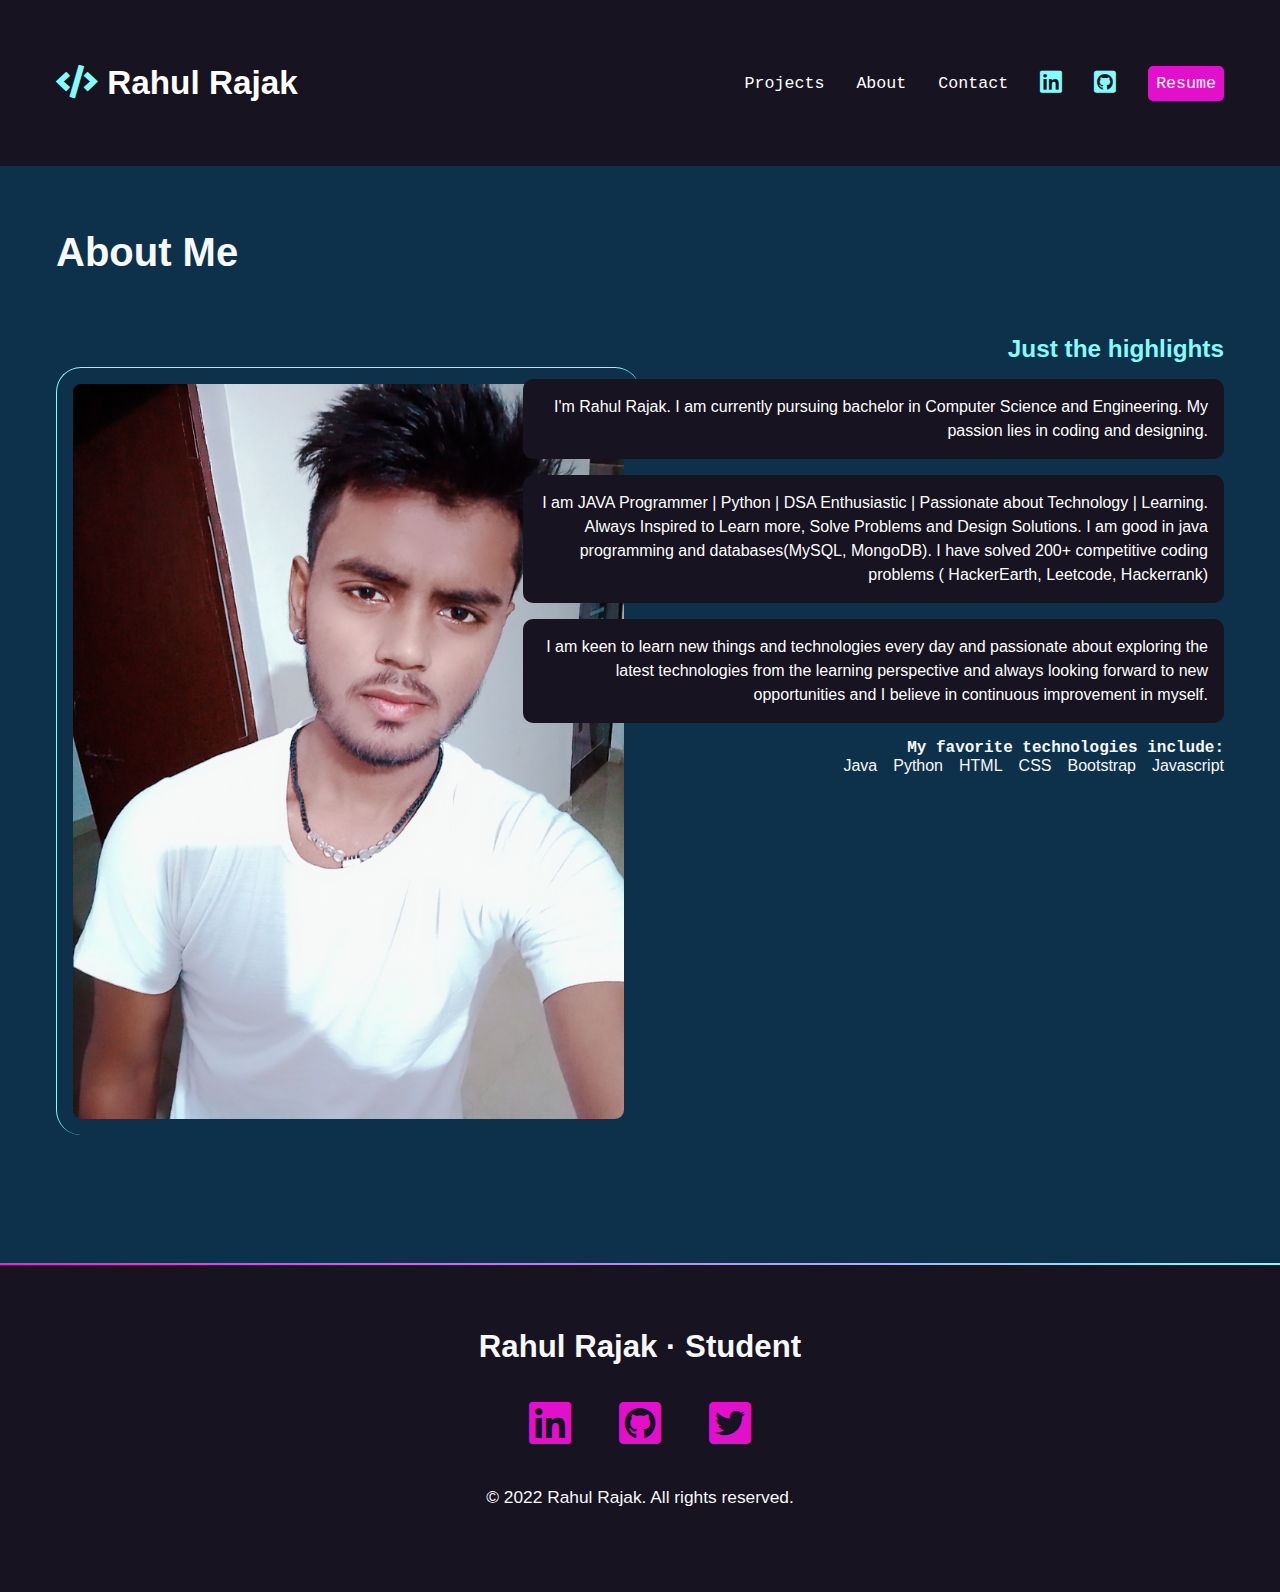
==== about.html @ c946e2a8 "Add files via upload" ====
<!DOCTYPE html>
<html lang="en">
  <head>
    <meta charset="UTF-8" />
    <meta http-equiv="X-UA-Compatible" content="IE=edge" />
    <meta name="viewport" content="width=device-width, initial-scale=1.0" />

    <link rel="stylesheet" href="style.css" />
    <title>About me</title>
  </head>
  <body>
    <!-- Navbar-->
    <nav>
      <ul>
        <li>
          <h1>
            <a href="index.html">
              <span class="fas fa-code" aria-hidden="true"></span>
              <span>Rahul Rajak</span>
            </a>
          </h1>
        </li>
        <li><a href="index.html#projects">Projects</a></li>
        <li><a href="about.html">About</a></li>
        <li><a href="index.html#contact">Contact</a></li>
        <li>
          <a
            href="https://www.linkedin.com/in/rahul-rajak-29566b218/"
            target="_blank"
          >
            <span class="fab fa-linkedin" aria-hidden="true"></span>
            <span class="sr-only">LinkedIn</span>
          </a>
        </li>
        <li>
          <a href="https://github.com/rahul351085/rahul351085.github.io" target="_blank">
            <span class="fab fa-github-square" aria-hidden="true"></span>
            <span class="sr-only">Github</span>
          </a>
        </li>
        <li>
          <a
            href="https://drive.google.com/file/d/1VaU-qK2hWVtYhySaO8rKkEFqpNDh0ngF/view?usp=sharing"
            target="_blank"
            class="button"
            >Resume</a
          >
        </li>
      </ul>
    </nav>
    <!-- Navbar-->
    <div class="section-blue">
      <section id="projects">
        <h2>About Me</h2>
        <article>
          <div class="text">
            <h3>Just the highlights</h3>
            <p class="blackbox">
              I'm Rahul Rajak. I am currently pursuing bachelor in Computer
              Science and Engineering. My passion lies in coding and designing.
            </p>
            <p class="blackbox">
              I am JAVA Programmer | Python | DSA Enthusiastic | Passionate
              about Technology | Learning. Always Inspired to Learn more, Solve
              Problems and Design Solutions. I am good in java programming and
              databases(MySQL, MongoDB). I have solved 200+ competitive coding
              problems ( HackerEarth, Leetcode, Hackerrank)
            </p>
            <p class="blackbox">
              I am keen to learn new things and technologies every day and
              passionate about exploring the latest technologies from the
              learning perspective and always looking forward to new
              opportunities and I believe in continuous improvement in myself.
            </p>

            <h4>My favorite technologies include:</h4>
            <ul>
              <li>Java</li>
              <li>Python</li>
              <li>HTML</li>
              <li>CSS</li>
              <li>Bootstrap</li>
              <li>Javascript</li>
            </ul>
          </div>
          <img src="img/rahul.jpg" alt="rahul" />
        </article>
      </section>
    </div>

    <div class="gradient"></div>
    <!-- Footer-->
    <footer>
      <h2>Rahul Rajak &middot; Student</h2>
      <ul>
        <li>
          <a
            href="https://www.linkedin.com/in/rahul-rajak-29566b218/"
            target="_blank"
          >
            <span class="fab fa-linkedin" aria-hidden="true"></span>
            <span class="sr-only">LinkedIn</span>
          </a>
        </li>
        <li>
          <a href="https://github.com/rahul351085/rahul351085.github.io" target="_blank">
            <span class="fab fa-github-square" aria-hidden="true"></span>
            <span class="sr-only">Github</span>
          </a>
        </li>
        <li>
          <a href="https://twitter.com/rahul351085">
            <span class="fab fa-twitter-square" aria-hidden="true"></span>
            <span class="sr-only">twitter</span>
          </a>
        </li>
      </ul>
      <p><small>&copy; 2022 Rahul Rajak. All rights reserved.</small></p>
    </footer>
    <!-- Footer-->
  </body>
</html>
---- style.css ----
@import url("https://cdnjs.cloudflare.com/ajax/libs/font-awesome/5.15.4/css/all.min.css");
@import url("https://fonts.googleapis.com/css2?family=Poppins:wght@200;400&display=swap");
@import url("https://fonts.googleapis.com/css2?family=Poppins:wght@200;400&display=swap");
/* Variables declared here - these are the colors for our pages, as well as the font stacks and sizes. */

:root {
  --black: #171321;
  --dkblue: #0d314b;
  --plum: #4b0d49;
  --hotmag: #ff17e4;
  --magenta: #e310cb;
  --aqua: #86fbfb;
  --white: #f7f8fa;
  --font-size: 1.3rem;
  --mono: "Oxygen mono", monospace;
  --sans: Oxygen, sans-serif;
}

/* border box model: https://css-tricks.com/box-sizing/ */

html {
  box-sizing: border-box;
}

*,
*::before,
*::after {
  box-sizing: inherit;
}

/* generic styles for the page */

body {
  padding: 0;
  margin: 0;
  font-family: var(--sans);
  background-color: var(--black);
  color: var(--white);
  font-size: var(--font-size);
}

h1,
h2,
h3 {
  margin: 0;
}

a {
  color: var(--magenta);
}

a:hover {
  color: var(--hotmag);
  text-decoration: none;
}

img {
  width: 100%;
}

/* background color divs */

.section-plum {
  background-color: var(--plum);
}

.section-blue {
  background-color: var(--dkblue);
}

.gradient {
  background: linear-gradient(
    90deg,
    rgba(255, 23, 228, 1) 0%,
    rgba(134, 251, 251, 1) 100%
  );
  height: 2px;
}

/* intro styles */

#intro {
  padding: 4rem 1rem 10rem 1rem;
  padding-bottom: 10rem;
  max-width: 1200px;
  margin: 0 auto;
}

#intro p {
  font-size: 1rem;
  line-height: 1.5;
}

#intro .name {
  font-family: var(--mono);
  font-size: 1.5rem;
  letter-spacing: 0em;
}

.name span {
  font-family: var(--sans);
  font-size: 4rem;
  color: var(--aqua);
  display: block;
  font-weight: 300;
}

#intro h2 {
  font-size: 4rem;
}
#intro p {
  margin: 0px 0px 16px;
  font-weight: 400;
  font-size: 1.5rem;
  line-height: 1.334;
  letter-spacing: 0em;
  color: rgb(255, 255, 255);
  font-family: "LexendDeca Light";
}
/*About me*/
#intro1 {
  background-color: var(--black);
  color: var(--white);
  margin: 0px 0px 16px;
  font-weight: 400;
  font-size: none;
  line-height: 1.334;
  letter-spacing: 0em;
  font-family: "LexendDeca Light";
}

/* contact section */

#contact {
  width: 400px;
  text-align: center;
  margin: 0 auto;
  padding: 4rem 0;
}

#contact p:last-child {
  margin-top: 3rem;
}

/* navigation */

nav {
  font-family: var(--mono);
  font-size: 80%;
  padding: 4rem 1rem;
}

nav h1 a {
  font-family: var(--sans);
}

nav ul {
  margin: 0;
  padding: 0;
  list-style-type: none;
  display: flex;
  flex-flow: row wrap;
  justify-content: center;
  align-items: center;
  gap: 2rem;
}

nav li:first-child {
  flex-basis: 100%;
  text-align: center;
}

nav [class*="fa-"] {
  font-size: 150%;
  color: var(--aqua);
}

nav h1 [class*="fa-"] {
  font-size: 100%;
  color: var(--aqua);
}

nav a {
  color: white;
  text-decoration: none;
  display: block;
}

nav a:hover,
nav [class*="fa-"]:hover {
  color: var(--magenta);
}

.button {
  background-color: var(--magenta);
  color: white;
  padding: 0.5rem;
  border-radius: 5px;
  text-decoration: none;
  font-family: var(--mono);
}

.button:hover {
  color: white;
  background-color: var(--hotmag);
}

/* projects section */

#projects {
  padding: 4rem 1rem;
}

#projects h2 {
  font-size: 2.5rem;
  margin-bottom: calc(2.5rem * 1.5);
}

#projects h3 {
  color: var(--aqua);
}

#projects h4 {
  font-size: 1rem;
  font-family: var(--mono);
  margin: 0;
}

.blackbox {
  padding: 1rem;
  border-radius: 10px;
  color: white;
  background-color: var(--black);
  font-size: 1rem;
  line-height: 1.5;
}

#projects ul {
  list-style-type: none;
  padding: 0;
  margin: 0;
  display: flex;
  flex-flow: row wrap;
  justify-content: flex-start;
  gap: 1rem;
  font-size: 1rem;
}

#projects img {
  margin: 2rem 0 4rem 0;
  padding: 1rem;
  border-left: 1px solid var(--aqua);
  border-top: 1px solid var(--aqua);
  border-radius: 25px;
}

/* footer section */

footer {
  text-align: center;
  padding: 4rem 0;
}

footer ul {
  list-style-type: none;
  padding: 0;
  margin: 2rem 0;
  display: flex;
  flex-flow: row wrap;
  justify-content: center;
  gap: 3rem;
  font-size: 3rem;
}

@media (min-width: 800px) {
  article {
    display: grid;
    grid-template-columns: repeat(10, 1fr);
  }
  #projects {
    max-width: 1200px;
    margin: 0 auto;
  }
  #projects img {
    grid-column: 1/6;
    grid-row: 1/2;
  }
  .text {
    grid-column: 5/11;
    grid-row: 1/2;
    order: 2;
    text-align: right;
  }
  #projects ul {
    justify-content: flex-end;
  }
  #projects .reverse .text {
    grid-column: 1/7;
    order: 2;
    text-align: left;
  }
  #projects .reverse img {
    grid-column: 6/11;
    grid-row: 1/2;
  }
  #projects .reverse ul {
    justify-content: flex-start;
  }
}

@media (min-width: 850px) {
  nav {
    max-width: 1200px;
    margin: 0 auto;
  }
  nav li:first-child {
    flex-basis: auto;
    text-align: left;
    margin-right: auto;
  }
}

.about-me {
  display: flex;
  justify-content: space-between;
  margin-top: 6em;
  align-items: center;
}
.about-me p {
  font-family: "Inter";
  font-size: 1.6rem;
  font-weight: 400;
  color: #71717a;
  line-height: 2.8rem;
}
.photo img {
  width: 85%;
  margin-left: 3em;
}

.section {
  width: 50%;

  padding: 0rem 1rem 0rem 2rem;
}
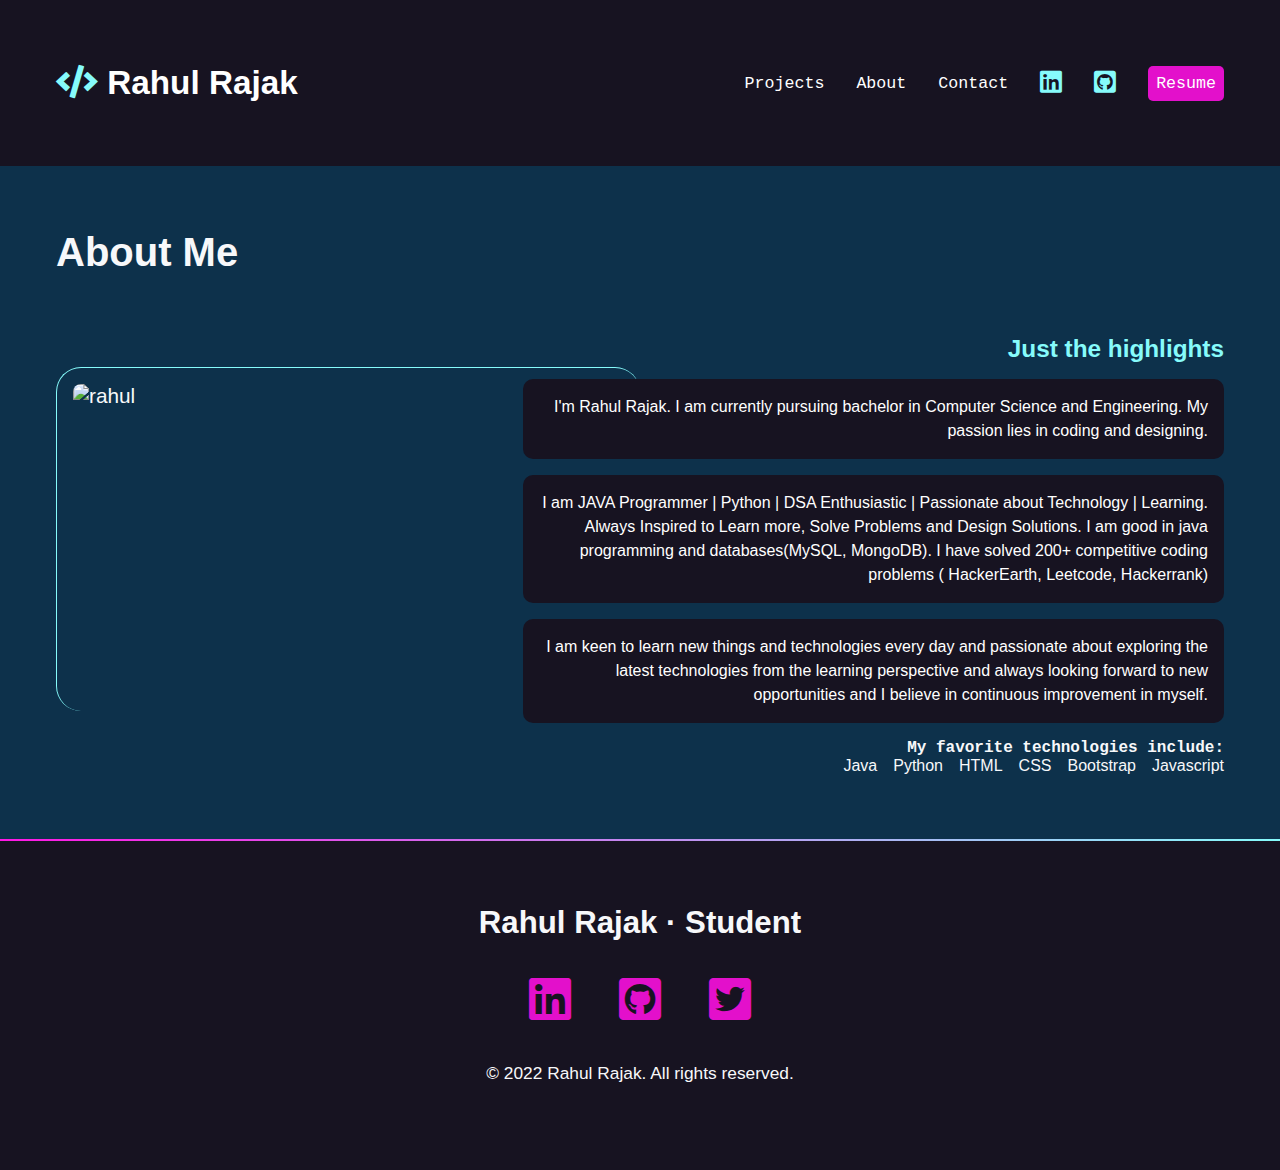
==== commit e718fa52: "Update about.html" ====
--- a/about.html
+++ b/about.html
@@ -83,7 +83,7 @@
               <li>Javascript</li>
             </ul>
           </div>
-          <img src="img/rahul.jpg" alt="rahul" />
+          <img src="img/Screenshot (23).jpg" alt="rahul" />
         </article>
       </section>
     </div>
@@ -119,4 +119,4 @@
     </footer>
     <!-- Footer-->
   </body>
-</html>+</html>
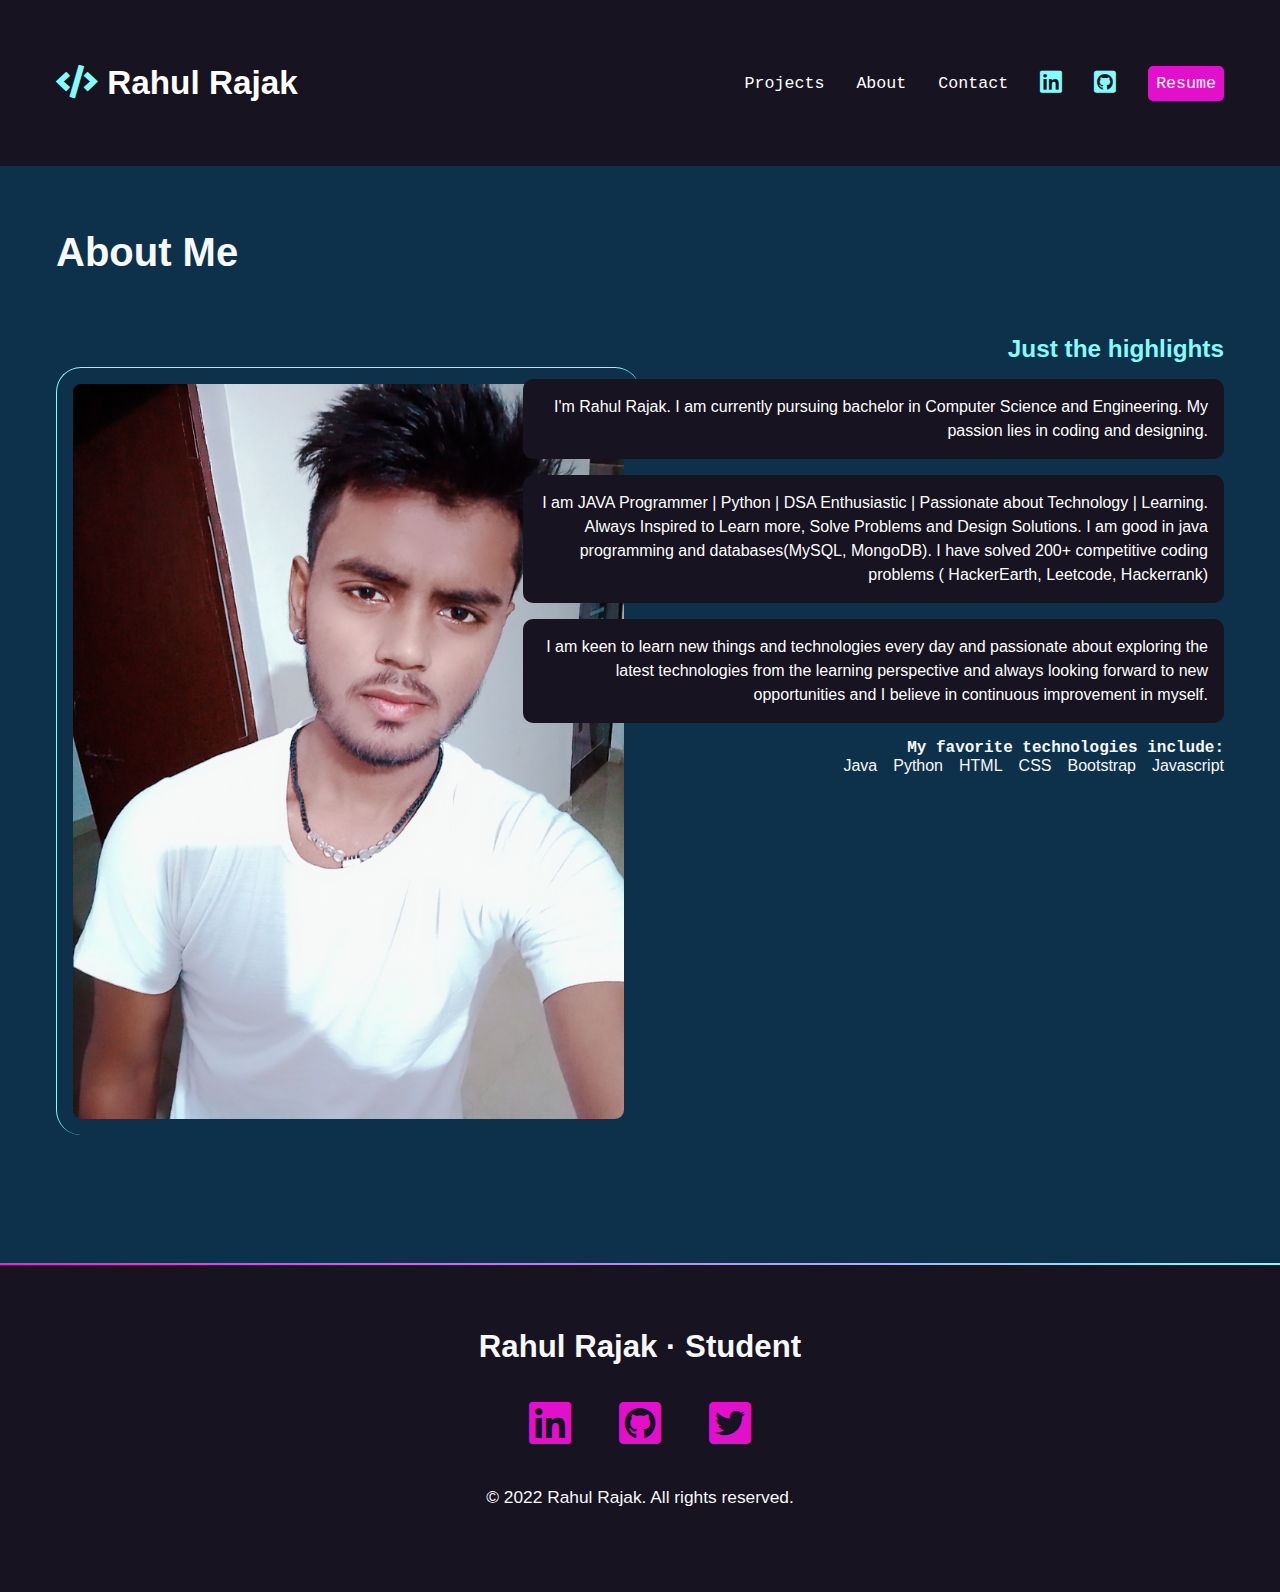
==== commit b8c5a3ad: "Update about.html" ====
--- a/about.html
+++ b/about.html
@@ -83,7 +83,7 @@
               <li>Javascript</li>
             </ul>
           </div>
-          <img src="img/Screenshot (23).jpg" alt="rahul" />
+          <img src="img/rahul.jpg" alt="rahul" />
         </article>
       </section>
     </div>
